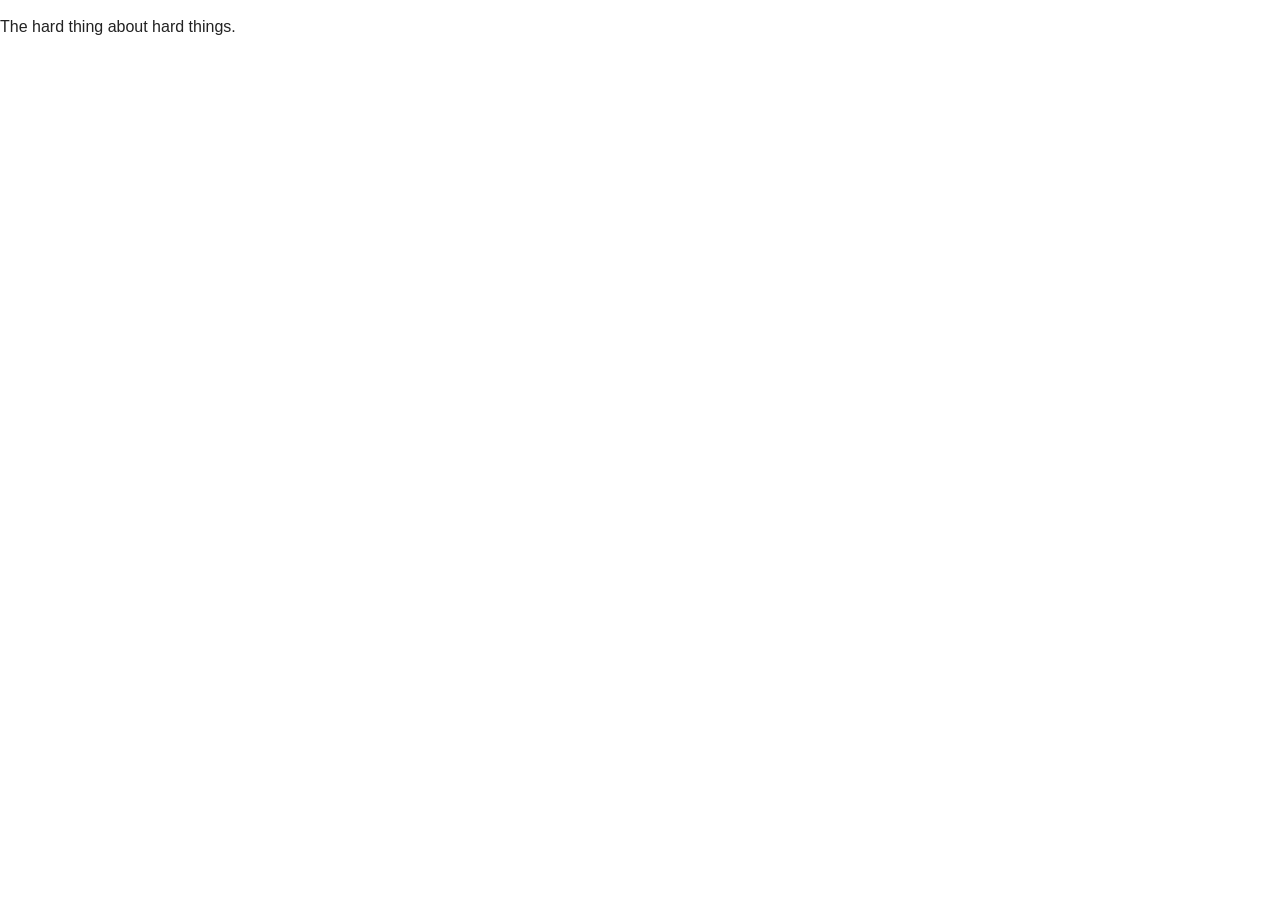
==== movie.html @ 8026c550 "added a bunch of tests" ====
<!DOCTYPE html>
<!--[if lt IE 7]>      <html class="no-js lt-ie9 lt-ie8 lt-ie7"> <![endif]-->
<!--[if IE 7]>         <html class="no-js lt-ie9 lt-ie8"> <![endif]-->
<!--[if IE 8]>         <html class="no-js lt-ie9"> <![endif]-->
<!--[if gt IE 8]><!--> <html class="no-js"> <!--<![endif]-->
    <head>
        <meta charset="utf-8">
        <meta http-equiv="X-UA-Compatible" content="IE=edge">
        <title></title>
        <meta name="description" content="">
        <meta name="viewport" content="width=device-width, initial-scale=1">

        <!-- Place favicon.ico and apple-touch-icon.png in the root directory -->

        <link rel="stylesheet" href="/bower_components/html5-boilerplate/css/normalize.css">
        <link rel="stylesheet" href="/bower_components/html5-boilerplate/css/main.css">
        <script src="/bower_components/html5-boilerplate/js/vendor/modernizr-2.6.2.min.js"></script>


        <!-- iTunes -->
        <meta property="al:ios:url" content="itms-books://itunes.apple.com/us/book/hard-thing-about-hard-things/id668832574" />
        <meta property="al:ios:app_store_id" content="364709193" />
        <meta property="al:ios:app_name" content="iBooks" />

        <!-- Spotify iOS -->
        <meta property="al:ios:url" content="kindle://kindle.amazon.com/work/the-hard-thing-about-things-ebook/B00DQDUHQU/B00DQ845EA" />
        <meta property="al:ios:app_store_id" content="302584613" />
        <meta property="al:ios:app_name" content="Kindle" />

        <!-- Rdio iOS -->
        <meta property="al:ios:url" content="kindle://kindle.amazon.com/work/the-hard-thing-about-things-ebook/B00DQDUHQU/B00DQ845EA" />
        <meta property="al:ios:app_store_id" content="302584613" />
        <meta property="al:ios:app_name" content="Kindle" />


        <!-- Spotify Android -->
        <meta property="al:android:url" content="kindle://open" />
        <meta property="al:android:app_name" content="Kindle" />
        <meta property="al:android:package" content="com.amazon.kindle" />
        <meta property="al:web:url"
              content="http://applinks.org/documentation" />

        <!-- Google Music Android -->
        <meta property="al:android:url" content="kindle://open" />
        <meta property="al:android:app_name" content="Kindle" />
        <meta property="al:android:package" content="com.amazon.kindle" />
        <meta property="al:web:url"
              content="http://applinks.org/documentation" />      

    </head>
    <body>
        <!--[if lt IE 7]>
            <p class="browsehappy">You are using an <strong>outdated</strong> browser. Please <a href="http://browsehappy.com/">upgrade your browser</a> to improve your experience.</p>
        <![endif]-->

        <!-- Add your site or application content here -->
        <p>The hard thing about hard things.</p>

        <script src="//ajax.googleapis.com/ajax/libs/jquery/1.10.2/jquery.min.js"></script>
        <script>window.jQuery || document.write('<script src="js/vendor/jquery-1.10.2.min.js"><\/script>')</script>
        <script src="/bower_components/html5-boilerplate/js/plugins.js"></script>
        <script src="/bower_components/html5-boilerplate/js/main.js"></script>

        <!-- Google Analytics: change UA-XXXXX-X to be your site's ID. -->
        <script>
            (function(b,o,i,l,e,r){b.GoogleAnalyticsObject=l;b[l]||(b[l]=
            function(){(b[l].q=b[l].q||[]).push(arguments)});b[l].l=+new Date;
            e=o.createElement(i);r=o.getElementsByTagName(i)[0];
            e.src='//www.google-analytics.com/analytics.js';
            r.parentNode.insertBefore(e,r)}(window,document,'script','ga'));
            ga('create','UA-XXXXX-X');ga('send','pageview');
        </script>
    </body>
</html>
---- bower_components/html5-boilerplate/css/main.css ----
/*! HTML5 Boilerplate v4.3.0 | MIT License | http://h5bp.com/ */

/*
 * What follows is the result of much research on cross-browser styling.
 * Credit left inline and big thanks to Nicolas Gallagher, Jonathan Neal,
 * Kroc Camen, and the H5BP dev community and team.
 */

/* ==========================================================================
   Base styles: opinionated defaults
   ========================================================================== */

html,
button,
input,
select,
textarea {
    color: #222;
}

html {
    font-size: 1em;
    line-height: 1.4;
}

/*
 * Remove text-shadow in selection highlight: h5bp.com/i
 * These selection rule sets have to be separate.
 * Customize the background color to match your design.
 */

::-moz-selection {
    background: #b3d4fc;
    text-shadow: none;
}

::selection {
    background: #b3d4fc;
    text-shadow: none;
}

/*
 * A better looking default horizontal rule
 */

hr {
    display: block;
    height: 1px;
    border: 0;
    border-top: 1px solid #ccc;
    margin: 1em 0;
    padding: 0;
}

/*
 * Remove the gap between images, videos, audio and canvas and the bottom of
 * their containers: h5bp.com/i/440
 */

audio,
canvas,
img,
video {
    vertical-align: middle;
}

/*
 * Remove default fieldset styles.
 */

fieldset {
    border: 0;
    margin: 0;
    padding: 0;
}

/*
 * Allow only vertical resizing of textareas.
 */

textarea {
    resize: vertical;
}

/* ==========================================================================
   Browse Happy prompt
   ========================================================================== */

.browsehappy {
    margin: 0.2em 0;
    background: #ccc;
    color: #000;
    padding: 0.2em 0;
}

/* ==========================================================================
   Author's custom styles
   ========================================================================== */

















/* ==========================================================================
   Helper classes
   ========================================================================== */

/*
 * Image replacement
 */

.ir {
    background-color: transparent;
    border: 0;
    overflow: hidden;
    /* IE 6/7 fallback */
    *text-indent: -9999px;
}

.ir:before {
    content: "";
    display: block;
    width: 0;
    height: 150%;
}

/*
 * Hide from both screenreaders and browsers: h5bp.com/u
 */

.hidden {
    display: none !important;
    visibility: hidden;
}

/*
 * Hide only visually, but have it available for screenreaders: h5bp.com/v
 */

.visuallyhidden {
    border: 0;
    clip: rect(0 0 0 0);
    height: 1px;
    margin: -1px;
    overflow: hidden;
    padding: 0;
    position: absolute;
    width: 1px;
}

/*
 * Extends the .visuallyhidden class to allow the element to be focusable
 * when navigated to via the keyboard: h5bp.com/p
 */

.visuallyhidden.focusable:active,
.visuallyhidden.focusable:focus {
    clip: auto;
    height: auto;
    margin: 0;
    overflow: visible;
    position: static;
    width: auto;
}

/*
 * Hide visually and from screenreaders, but maintain layout
 */

.invisible {
    visibility: hidden;
}

/*
 * Clearfix: contain floats
 *
 * For modern browsers
 * 1. The space content is one way to avoid an Opera bug when the
 *    `contenteditable` attribute is included anywhere else in the document.
 *    Otherwise it causes space to appear at the top and bottom of elements
 *    that receive the `clearfix` class.
 * 2. The use of `table` rather than `block` is only necessary if using
 *    `:before` to contain the top-margins of child elements.
 */

.clearfix:before,
.clearfix:after {
    content: " "; /* 1 */
    display: table; /* 2 */
}

.clearfix:after {
    clear: both;
}

/*
 * For IE 6/7 only
 * Include this rule to trigger hasLayout and contain floats.
 */

.clearfix {
    *zoom: 1;
}

/* ==========================================================================
   EXAMPLE Media Queries for Responsive Design.
   These examples override the primary ('mobile first') styles.
   Modify as content requires.
   ========================================================================== */

@media only screen and (min-width: 35em) {
    /* Style adjustments for viewports that meet the condition */
}

@media print,
       (-o-min-device-pixel-ratio: 5/4),
       (-webkit-min-device-pixel-ratio: 1.25),
       (min-resolution: 120dpi) {
    /* Style adjustments for high resolution devices */
}

/* ==========================================================================
   Print styles.
   Inlined to avoid required HTTP connection: h5bp.com/r
   ========================================================================== */

@media print {
    * {
        background: transparent !important;
        color: #000 !important; /* Black prints faster: h5bp.com/s */
        box-shadow: none !important;
        text-shadow: none !important;
    }

    a,
    a:visited {
        text-decoration: underline;
    }

    a[href]:after {
        content: " (" attr(href) ")";
    }

    abbr[title]:after {
        content: " (" attr(title) ")";
    }

    /*
     * Don't show links for images, or javascript/internal links
     */

    .ir a:after,
    a[href^="javascript:"]:after,
    a[href^="#"]:after {
        content: "";
    }

    pre,
    blockquote {
        border: 1px solid #999;
        page-break-inside: avoid;
    }

    thead {
        display: table-header-group; /* h5bp.com/t */
    }

    tr,
    img {
        page-break-inside: avoid;
    }

    img {
        max-width: 100% !important;
    }

    @page {
        margin: 0.5cm;
    }

    p,
    h2,
    h3 {
        orphans: 3;
        widows: 3;
    }

    h2,
    h3 {
        page-break-after: avoid;
    }
}
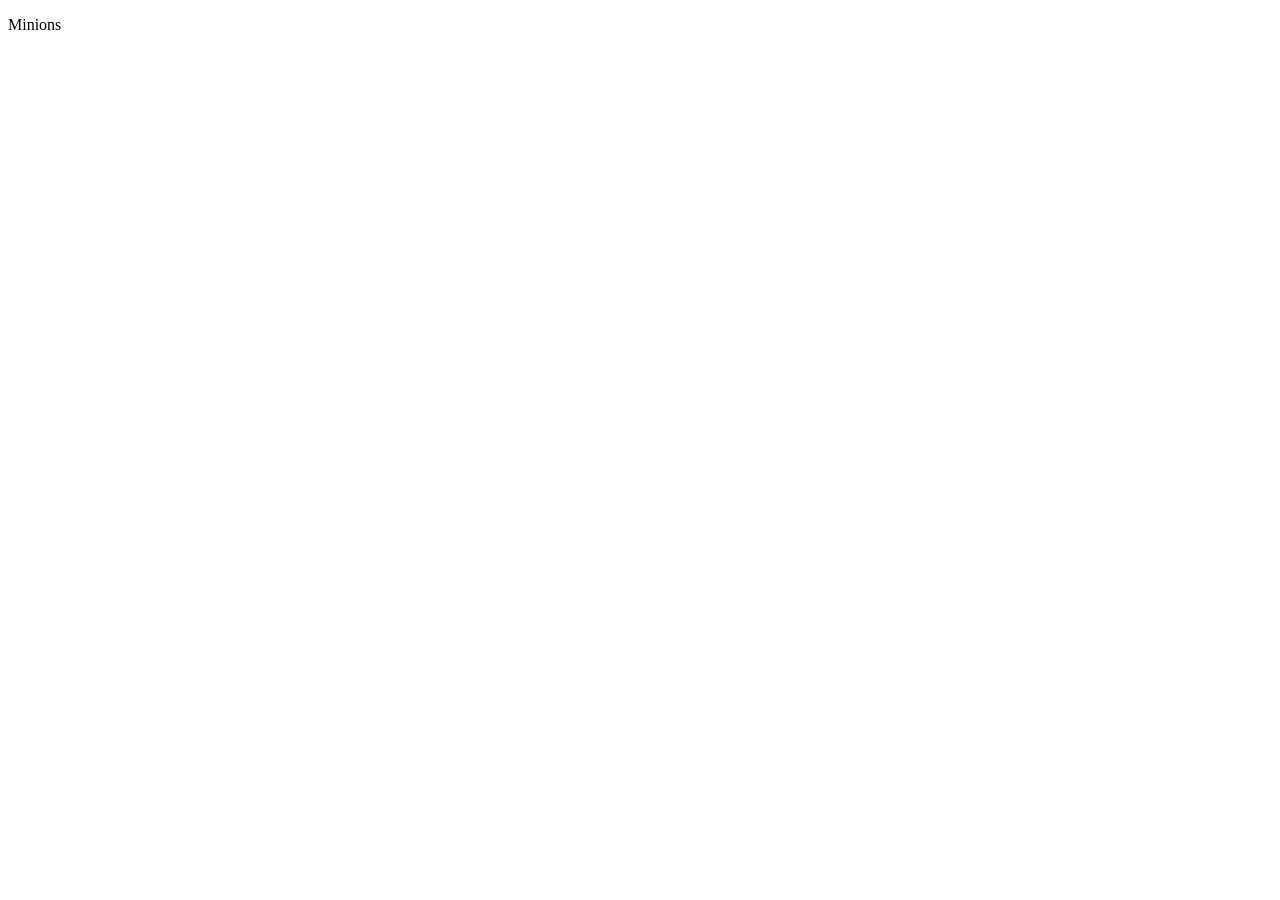
==== commit b2b2500a: "trying movies" ====
--- a/movie.html
+++ b/movie.html
@@ -1,74 +1,41 @@
 <!DOCTYPE html>
-<!--[if lt IE 7]>      <html class="no-js lt-ie9 lt-ie8 lt-ie7"> <![endif]-->
-<!--[if IE 7]>         <html class="no-js lt-ie9 lt-ie8"> <![endif]-->
-<!--[if IE 8]>         <html class="no-js lt-ie9"> <![endif]-->
-<!--[if gt IE 8]><!--> <html class="no-js"> <!--<![endif]-->
+<html>
     <head>
         <meta charset="utf-8">
         <meta http-equiv="X-UA-Compatible" content="IE=edge">
-        <title></title>
+        <title>Minions!</title>
         <meta name="description" content="">
         <meta name="viewport" content="width=device-width, initial-scale=1">
 
-        <!-- Place favicon.ico and apple-touch-icon.png in the root directory -->
 
-        <link rel="stylesheet" href="/bower_components/html5-boilerplate/css/normalize.css">
-        <link rel="stylesheet" href="/bower_components/html5-boilerplate/css/main.css">
-        <script src="/bower_components/html5-boilerplate/js/vendor/modernizr-2.6.2.min.js"></script>
+        <!-- iOS -->
 
 
-        <!-- iTunes -->
-        <meta property="al:ios:url" content="itms-books://itunes.apple.com/us/book/hard-thing-about-hard-things/id668832574" />
-        <meta property="al:ios:app_store_id" content="364709193" />
-        <meta property="al:ios:app_name" content="iBooks" />
-
-        <!-- Spotify iOS -->
-        <meta property="al:ios:url" content="kindle://kindle.amazon.com/work/the-hard-thing-about-things-ebook/B00DQDUHQU/B00DQ845EA" />
-        <meta property="al:ios:app_store_id" content="302584613" />
-        <meta property="al:ios:app_name" content="Kindle" />
-
-        <!-- Rdio iOS -->
-        <meta property="al:ios:url" content="kindle://kindle.amazon.com/work/the-hard-thing-about-things-ebook/B00DQDUHQU/B00DQ845EA" />
-        <meta property="al:ios:app_store_id" content="302584613" />
-        <meta property="al:ios:app_name" content="Kindle" />
+            <!-- iTunes -->
+            <meta property="al:ios:url" content="itms://itunes.apple.com/us/movie/despicable-me-2/id664370402" />
+            <meta property="al:ios:app_name" content="iTunes" />
 
 
-        <!-- Spotify Android -->
-        <meta property="al:android:url" content="kindle://open" />
-        <meta property="al:android:app_name" content="Kindle" />
-        <meta property="al:android:package" content="com.amazon.kindle" />
-        <meta property="al:web:url"
-              content="http://applinks.org/documentation" />
+        <!-- Android -->
+            <!-- Rdio -->
+            <meta property="al:android:url" content="https://play.google.com/store/movies/details/Despicable_Me_2?id=n--xziesa9g" />
+            <meta property="al:android:app_name" content="Google Play Movies" />
+            <meta property="al:android:package" content="com.google.android.videos" />
 
-        <!-- Google Music Android -->
-        <meta property="al:android:url" content="kindle://open" />
-        <meta property="al:android:app_name" content="Kindle" />
-        <meta property="al:android:package" content="com.amazon.kindle" />
+        <!-- Windows Phone -->
+
+            <!-- nflx://www.netflix.com/WiPlayer?movieid=XXXXXXX -->
+
+            <!-- Rdio -->
+
+            <!-- Spotify -->
+
+        <!-- Web Fallback -->
         <meta property="al:web:url"
               content="http://applinks.org/documentation" />      
 
     </head>
     <body>
-        <!--[if lt IE 7]>
-            <p class="browsehappy">You are using an <strong>outdated</strong> browser. Please <a href="http://browsehappy.com/">upgrade your browser</a> to improve your experience.</p>
-        <![endif]-->
-
-        <!-- Add your site or application content here -->
-        <p>The hard thing about hard things.</p>
-
-        <script src="//ajax.googleapis.com/ajax/libs/jquery/1.10.2/jquery.min.js"></script>
-        <script>window.jQuery || document.write('<script src="js/vendor/jquery-1.10.2.min.js"><\/script>')</script>
-        <script src="/bower_components/html5-boilerplate/js/plugins.js"></script>
-        <script src="/bower_components/html5-boilerplate/js/main.js"></script>
-
-        <!-- Google Analytics: change UA-XXXXX-X to be your site's ID. -->
-        <script>
-            (function(b,o,i,l,e,r){b.GoogleAnalyticsObject=l;b[l]||(b[l]=
-            function(){(b[l].q=b[l].q||[]).push(arguments)});b[l].l=+new Date;
-            e=o.createElement(i);r=o.getElementsByTagName(i)[0];
-            e.src='//www.google-analytics.com/analytics.js';
-            r.parentNode.insertBefore(e,r)}(window,document,'script','ga'));
-            ga('create','UA-XXXXX-X');ga('send','pageview');
-        </script>
+        <p>Minions</p>
     </body>
 </html>
